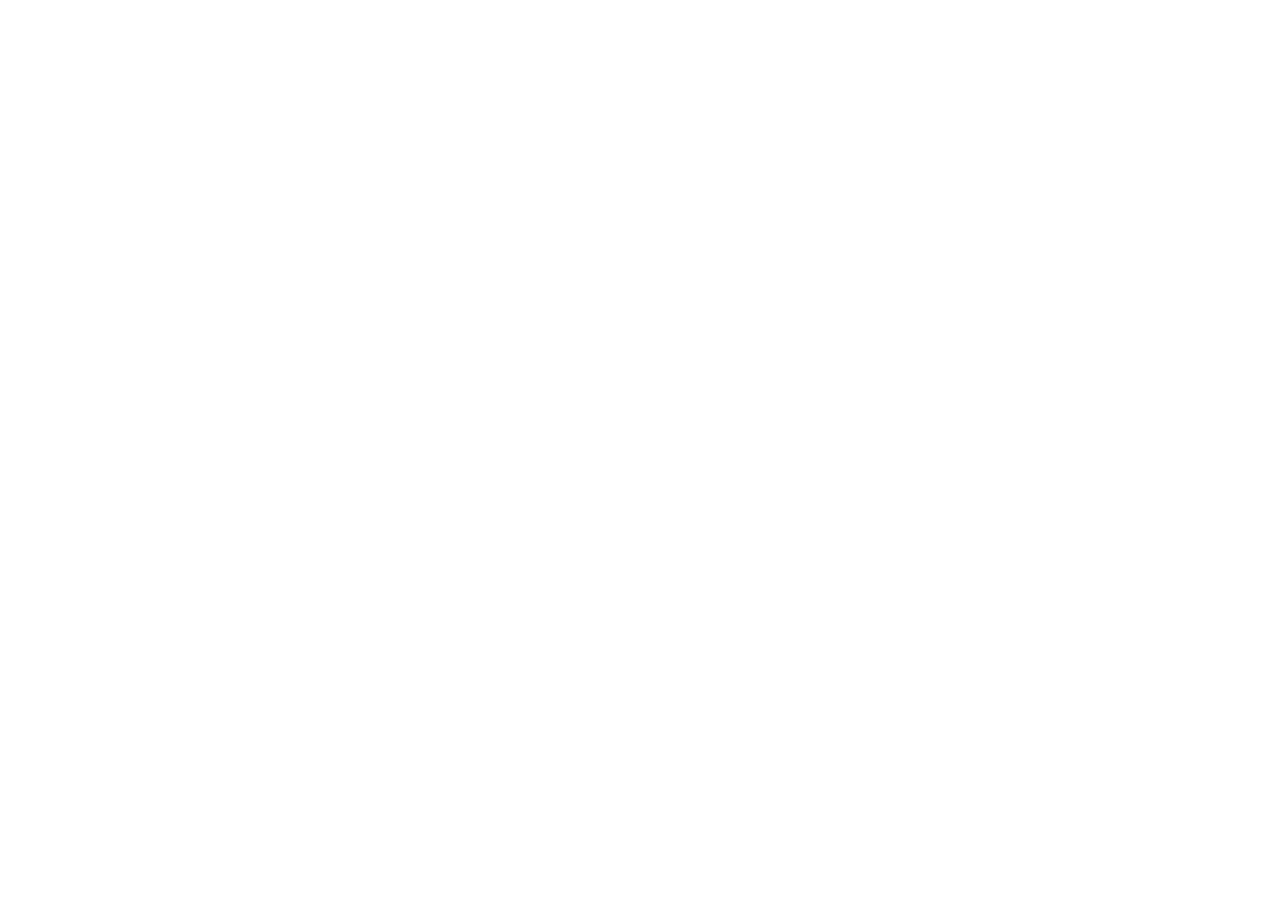
==== Proyecto/PetZone/Index.html @ 5914499e "mejoras en el index y en registro de usuiarios y agregamos nuevo proyecto llamado PetZone" ====
<!DOCTYPE html>
<html lang="es">
<head>
    <meta charset="UTF-8">
    <meta name="viewport" content="width=device-width, initial-scale=1.0">
    <title>Document</title>
</head>
<body>
    
    
</body>
</html>
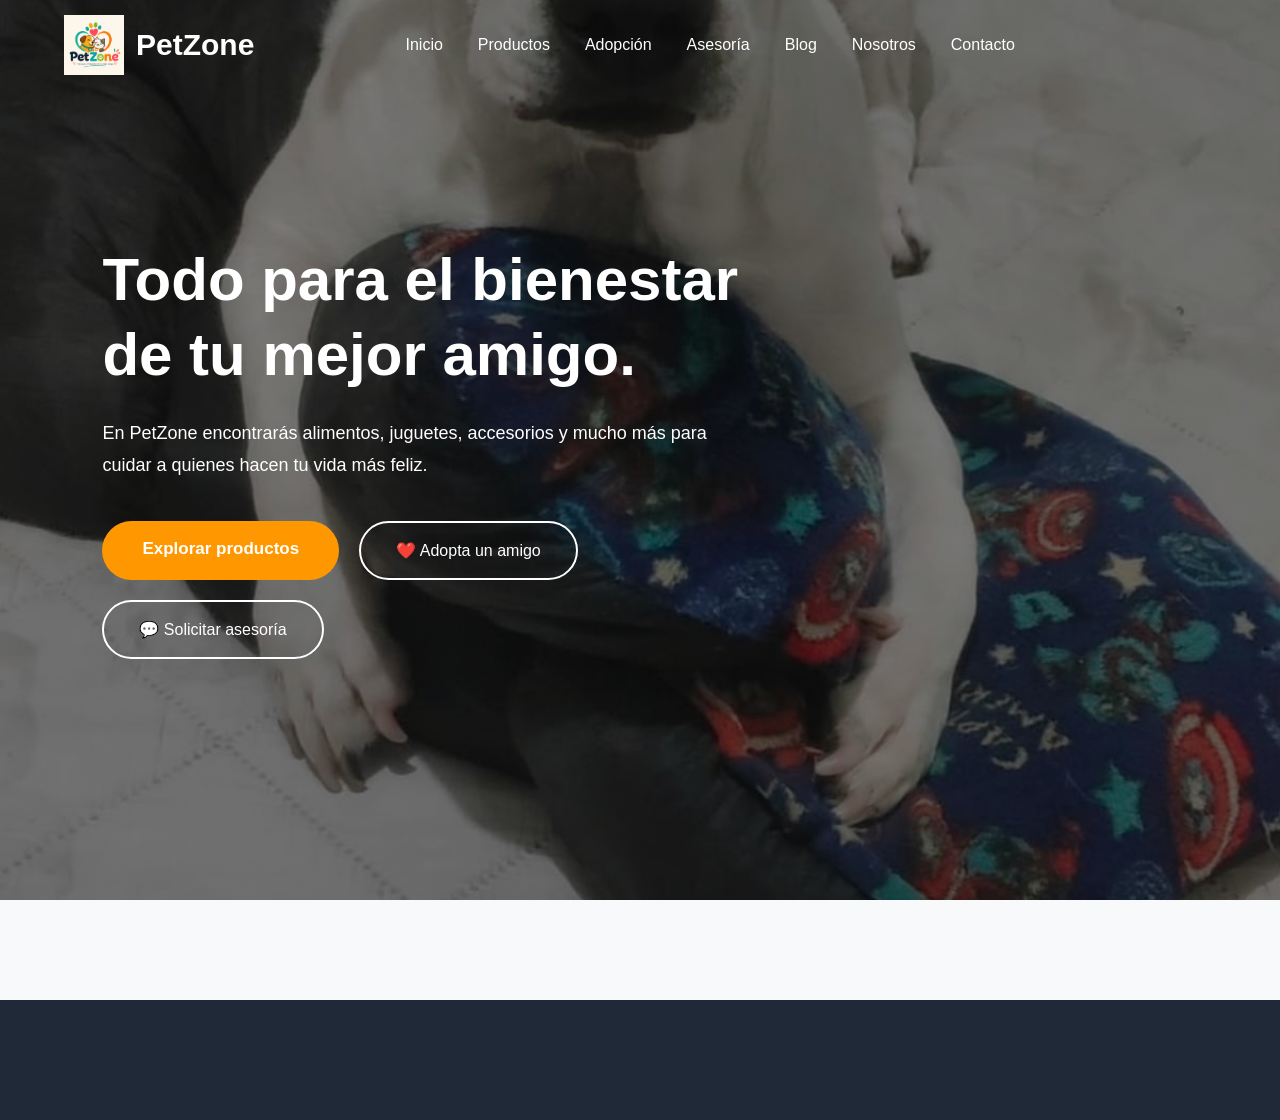
==== commit 3cb45fa2: "creacion del index,Css y javaScript de petZone" ====
--- a/Proyecto/PetZone/Index.html
+++ b/Proyecto/PetZone/Index.html
@@ -1,12 +1,124 @@
 <!DOCTYPE html>
 <html lang="es">
+
 <head>
+
     <meta charset="UTF-8">
     <meta name="viewport" content="width=device-width, initial-scale=1.0">
-    <title>Document</title>
+
+    <title>PetZone | Inicio</title>
+
+    <link rel="stylesheet" href="CSS/StyleIndex.css">
+
 </head>
+
 <body>
-    
-    
+
+    <header>
+
+        <nav class="navbar">
+
+            <div class="logo">
+
+                <img src="Img/Logo_PetZone.png" alt="Logo PetZone">
+
+                <h1>PetZone</h1>
+
+            </div>
+
+            <ul class="menu">
+
+                <li><a href="#">Inicio</a></li>
+                <li><a href="#">Productos</a></li>
+                <li><a href="#">Adopción</a></li>
+                <li><a href="#">Asesoría</a></li>
+                <li><a href="#">Blog</a></li>
+                <li><a href="#">Nosotros</a></li>
+                <li><a href="#">Contacto</a></li>
+
+            </ul>
+
+            <div class="iconos">
+
+                <a href="#"><i class="fa-solid fa-magnifying-glass"></i></a>
+                <a href="#"><i class="fa-solid fa-cart-shopping"></i></a>
+                <a href="#"><i class="fa-solid fa-user"></i></a>
+
+            </div>
+
+        </nav>
+
+    </header>
+
+    <main>
+
+        <section class="hero">
+
+            <div class="contenidoHero">
+
+                <h2>Todo para el bienestar de tu mejor amigo.</h2>
+
+                <p>
+                    En PetZone encontrarás alimentos, juguetes, accesorios y mucho más
+                    para cuidar a quienes hacen tu vida más feliz.
+                </p>
+
+                <div class="botonesHero">
+
+                    <a href="#" class="btnPrincipal">
+                        Explorar productos
+                    </a>
+
+                    <a href="#" class="btnSecundario">
+                        ❤️ Adopta un amigo
+                    </a>
+
+                    <a href="#" class="btnSecundario">
+                        💬 Solicitar asesoría
+                    </a>
+
+                </div>
+
+            </div>
+
+        </section>
+
+        <section class="categorias">
+
+        </section>
+
+        <section class="productosDestacados">
+
+        </section>
+
+        <section class="adopcion">
+
+        </section>
+
+        <section class="asesoria">
+
+        </section>
+
+        <section class="blog">
+
+        </section>
+
+        <section class="beneficios">
+
+        </section>
+
+        <section class="opiniones">
+
+        </section>
+
+    </main>
+
+    <footer>
+
+    </footer>
+
+    <script src="JS/ScriptIndex.js"></script>
+
 </body>
+
 </html>
--- a/Proyecto/PetZone/CSS/StyleIndex.css
+++ b/Proyecto/PetZone/CSS/StyleIndex.css
@@ -0,0 +1,206 @@
+*{
+    margin: 0;
+    padding: 0;
+    box-sizing: border-box;
+    font-family: "Poppins", sans-serif;
+}
+
+html{
+    scroll-behavior: smooth;
+}
+
+body{
+    background: #f8f9fa;
+}
+
+header{
+    width: 100%;
+    position: fixed;
+    top: 0;
+    left: 0;
+    z-index: 1000;
+    transition: .4s;
+    
+}
+
+.navbar{
+    width: 90%;
+    height: 90px;
+    margin: auto;
+    display: flex;
+    justify-content: space-between;
+    align-items: center;
+}
+
+.logo{
+    display: flex;
+    align-items: center;
+    gap: 12px;
+}
+
+.logo img{
+    width: 60px;
+}
+
+.logo h1{
+    color: white;
+    font-size: 30px;
+    font-weight: 700;
+}
+
+.menu{
+    display: flex;
+    list-style: none;
+    gap: 35px;
+}
+
+.menu a{
+    text-decoration: none;
+    color: white;
+    font-size: 16px;
+    font-weight: 500;
+    transition: .3s;
+}
+
+.menu a:hover{
+    color: #ff9800;
+}
+
+.iconos{
+    display: flex;
+    gap: 25px;
+}
+
+.iconos a{
+    color: white;
+    font-size: 22px;
+    transition: .3s;
+}
+
+.iconos a:hover{
+    color: #ff9800;
+}
+
+.hero{
+    width: 100%;
+    height: 100vh;
+    background-image: linear-gradient(rgba(0,0,0,.45),rgba(0,0,0,.45)), url("../Img/Cristal.jpeg") ;
+    background-position: center;
+    display: flex;
+    align-items: center;
+    background-size:cover;
+    background-repeat:no-repeat;
+}
+
+.contenidoHero{
+    width: 90%;
+    max-width: 650px;
+    margin-left: 8%;
+}
+
+.contenidoHero h2{
+    color: white;
+    font-size: 60px;
+    line-height: 75px;
+    margin-bottom: 25px;
+}
+
+.contenidoHero p{
+    color: white;
+    font-size: 18px;
+    line-height: 32px;
+    margin-bottom: 40px;
+}
+
+.botonesHero{
+    display: flex;
+    gap: 20px;
+    flex-wrap: wrap;
+}
+
+.btnPrincipal{
+    text-decoration: none;
+    padding: 18px 40px;
+    background: #ff9800;
+    color: white;
+    border-radius: 40px;
+    font-size: 17px;
+    font-weight: 600;
+    transition: .3s;
+}
+
+.btnPrincipal:hover{
+    background: #e68900;
+    transform: translateY(-3px);
+}
+
+.btnSecundario{
+    text-decoration: none;
+    padding: 18px 35px;
+    border: 2px solid white;
+    color: white;
+    border-radius: 40px;
+    font-size: 16px;
+    transition: .3s;
+}
+
+.btnSecundario:hover{
+    background: white;
+    color: #222;
+}
+
+.categorias,
+.productosDestacados,
+.adopcion,
+.asesoria,
+.blog,
+.beneficios,
+.opiniones{
+    width: 90%;
+    margin: 100px auto;
+}
+
+footer{
+    width: 100%;
+    padding: 60px;
+    background: #1f2937;
+}
+
+@media(max-width:1000px){
+
+    .menu{
+        display:none;
+    }
+
+    .contenidoHero h2{
+        font-size:45px;
+        line-height:60px;
+    }
+
+}
+
+@media(max-width:768px){
+
+    .logo h1{
+        font-size:24px;
+    }
+
+    .contenidoHero{
+        margin:0 auto;
+        text-align:center;
+    }
+
+    .contenidoHero h2{
+        font-size:36px;
+        line-height:48px;
+    }
+
+    .contenidoHero p{
+        font-size:16px;
+    }
+
+    .botonesHero{
+        justify-content:center;
+    }
+
+}
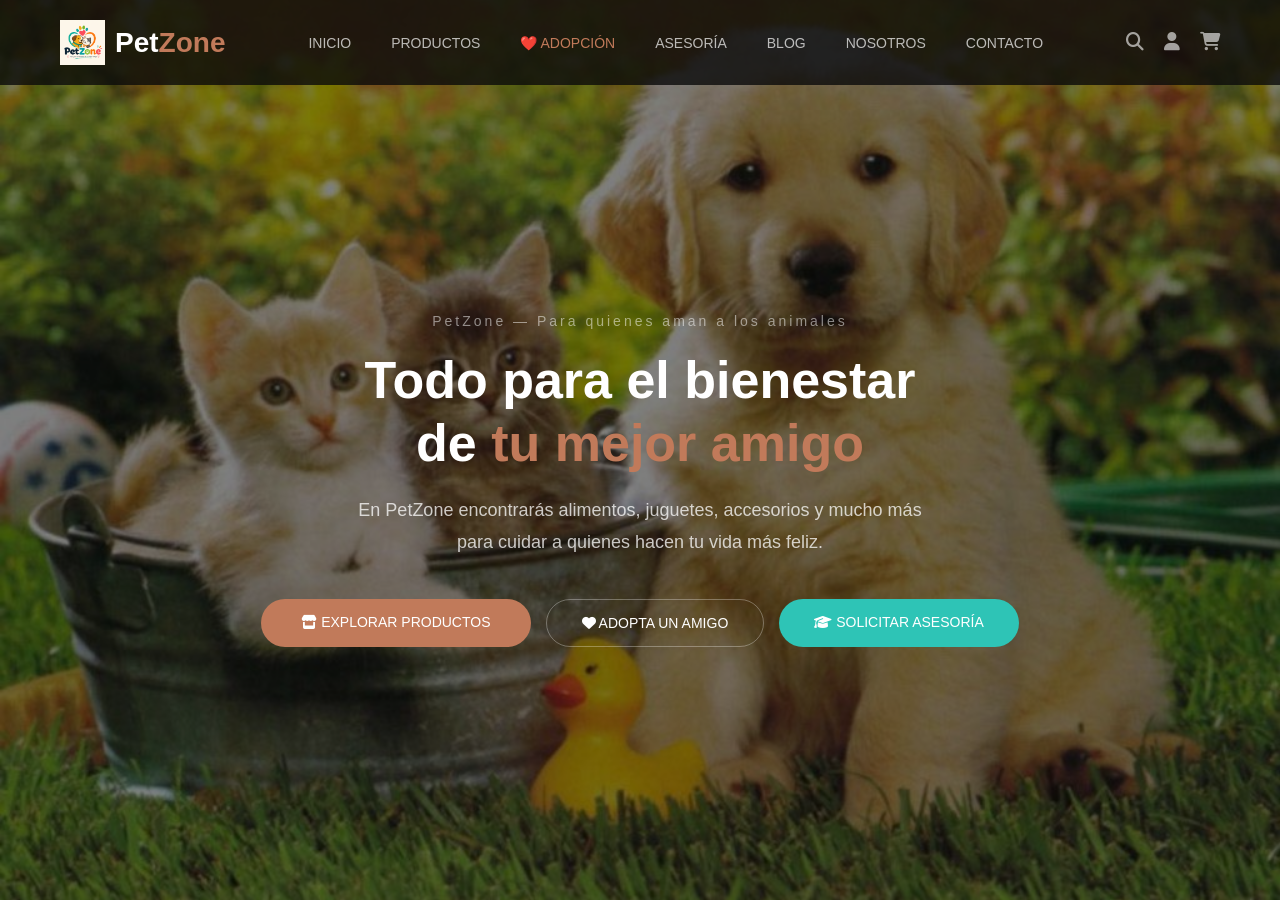
==== commit 6039b621: "Rediseño total del codigo Css y ajustes en el codigo de Js" ====
--- a/Proyecto/PetZone/Index.html
+++ b/Proyecto/PetZone/Index.html
@@ -9,6 +9,7 @@
     <title>PetZone | Inicio</title>
 
     <link rel="stylesheet" href="CSS/StyleIndex.css">
+    <link rel="stylesheet" href="https://cdnjs.cloudflare.com/ajax/libs/font-awesome/6.4.0/css/all.min.css">
 
 </head>
 
@@ -22,15 +23,15 @@
 
                 <img src="Img/Logo_PetZone.png" alt="Logo PetZone">
 
-                <h1>PetZone</h1>
+                <h1>Pet<span>Zone</span></h1>
 
             </div>
 
             <ul class="menu">
 
-                <li><a href="#">Inicio</a></li>
+                <li><a href="#" class="active">Inicio</a></li>
                 <li><a href="#">Productos</a></li>
-                <li><a href="#">Adopción</a></li>
+                <li><a href="#" class="nav-adopt">❤️ Adopción</a></li>
                 <li><a href="#">Asesoría</a></li>
                 <li><a href="#">Blog</a></li>
                 <li><a href="#">Nosotros</a></li>
@@ -40,9 +41,9 @@
 
             <div class="iconos">
 
-                <a href="#"><i class="fa-solid fa-magnifying-glass"></i></a>
-                <a href="#"><i class="fa-solid fa-cart-shopping"></i></a>
-                <a href="#"><i class="fa-solid fa-user"></i></a>
+                <a href="#"><i class="fas fa-search"></i></a>
+                <a href="#"><i class="fas fa-user"></i></a>
+                <a href="#"><i class="fas fa-shopping-cart"></i></a>
 
             </div>
 
@@ -56,25 +57,30 @@
 
             <div class="contenidoHero">
 
-                <h2>Todo para el bienestar de tu mejor amigo.</h2>
+                <div class="frase">PetZone — Para quienes aman a los animales</div>
+
+                <h2>
+                    Todo para el bienestar<br>
+                    de <span class="highlight">tu mejor amigo</span>
+                </h2>
 
                 <p>
-                    En PetZone encontrarás alimentos, juguetes, accesorios y mucho más
+                    En PetZone encontrarás alimentos, juguetes, accesorios y mucho más<br>
                     para cuidar a quienes hacen tu vida más feliz.
                 </p>
 
                 <div class="botonesHero">
 
                     <a href="#" class="btnPrincipal">
-                        Explorar productos
+                        <i class="fas fa-store"></i> Explorar productos
                     </a>
 
                     <a href="#" class="btnSecundario">
-                        ❤️ Adopta un amigo
+                        <i class="fas fa-heart"></i> Adopta un amigo
                     </a>
 
-                    <a href="#" class="btnSecundario">
-                        💬 Solicitar asesoría
+                    <a href="#" class="btnTerciario">
+                        <i class="fas fa-graduation-cap"></i> Solicitar asesoría
                     </a>
 
                 </div>
--- a/Proyecto/PetZone/CSS/StyleIndex.css
+++ b/Proyecto/PetZone/CSS/StyleIndex.css
@@ -1,206 +1,229 @@
-*{
+* {
     margin: 0;
     padding: 0;
     box-sizing: border-box;
-    font-family: "Poppins", sans-serif;
-}
-
-html{
-    scroll-behavior: smooth;
-}
-
-body{
-    background: #f8f9fa;
-}
-
-header{
+}
+
+body {
+    font-family: 'Poppins', sans-serif;
+    background: #0A0A0A;
+    color: #FFFFFF;
+}
+
+header {
     width: 100%;
     position: fixed;
     top: 0;
     left: 0;
     z-index: 1000;
-    transition: .4s;
-    
-}
-
-.navbar{
-    width: 90%;
-    height: 90px;
-    margin: auto;
+    padding: 20px 60px;
+    background: rgba(10, 10, 10, 0.8);
+}
+
+.navbar {
+    max-width: 1400px;
+    margin: 0 auto;
     display: flex;
     justify-content: space-between;
     align-items: center;
 }
 
-.logo{
+.logo {
     display: flex;
     align-items: center;
-    gap: 12px;
-}
-
-.logo img{
-    width: 60px;
-}
-
-.logo h1{
-    color: white;
-    font-size: 30px;
-    font-weight: 700;
-}
-
-.menu{
+    gap: 10px;
+}
+
+.logo img {
+    width: 45px;
+}
+
+.logo h1 {
+    font-size: 28px;
+    color: #FFFFFF;
+}
+
+.logo h1 span {
+    color: #C17A5A;
+}
+
+.menu {
     display: flex;
     list-style: none;
     gap: 35px;
 }
 
-.menu a{
-    text-decoration: none;
-    color: white;
-    font-size: 16px;
-    font-weight: 500;
-    transition: .3s;
-}
-
-.menu a:hover{
-    color: #ff9800;
-}
-
-.iconos{
-    display: flex;
-    gap: 25px;
-}
-
-.iconos a{
-    color: white;
-    font-size: 22px;
-    transition: .3s;
-}
-
-.iconos a:hover{
-    color: #ff9800;
-}
-
-.hero{
+.menu a {
+    text-decoration: none;
+    color: rgba(255, 255, 255, 0.7);
+    font-size: 14px;
+    text-transform: uppercase;
+    transition: 0.3s;
+}
+
+.menu a:hover {
+    color: #C17A5A;
+}
+
+.menu .nav-adopt {
+    color: #C17A5A;
+}
+
+.iconos {
+    display: flex;
+    gap: 20px;
+}
+
+.iconos a {
+    color: rgba(255, 255, 255, 0.6);
+    font-size: 18px;
+    transition: 0.3s;
+}
+
+.iconos a:hover {
+    color: #FFFFFF;
+}
+
+.hero {
     width: 100%;
     height: 100vh;
-    background-image: linear-gradient(rgba(0,0,0,.45),rgba(0,0,0,.45)), url("../Img/Cristal.jpeg") ;
+    background-image: url("../Img/pets_Fondo.jpg");
     background-position: center;
+    background-size: cover;
+    background-repeat: no-repeat;
     display: flex;
     align-items: center;
-    background-size:cover;
-    background-repeat:no-repeat;
-}
-
-.contenidoHero{
-    width: 90%;
+    justify-content: center;
+    position: relative;
+    padding: 120px 40px 60px;
+}
+
+.hero::before {
+    content: '';
+    position: absolute;
+    inset: 0;
+    background: rgba(0, 0, 0, 0.5);
+    z-index: 0;
+}
+
+.contenidoHero {
+    position: relative;
+    z-index: 1;
+    max-width: 800px;
+    text-align: center;
+}
+
+.contenidoHero .frase {
+    font-size: 14px;
+    color: rgba(255, 255, 255, 0.5);
+    letter-spacing: 3px;
+    margin-bottom: 20px;
+}
+
+.contenidoHero h2 {
+    font-size: 52px;
+    font-weight: 700;
+    line-height: 1.2;
+    margin-bottom: 20px;
+}
+
+.contenidoHero h2 .highlight {
+    color: #C17A5A;
+}
+
+.contenidoHero p {
+    font-size: 18px;
+    color: rgba(255, 255, 255, 0.75);
+    line-height: 1.8;
     max-width: 650px;
-    margin-left: 8%;
-}
-
-.contenidoHero h2{
-    color: white;
-    font-size: 60px;
-    line-height: 75px;
-    margin-bottom: 25px;
-}
-
-.contenidoHero p{
-    color: white;
-    font-size: 18px;
-    line-height: 32px;
-    margin-bottom: 40px;
-}
-
-.botonesHero{
-    display: flex;
-    gap: 20px;
+    margin: 0 auto 40px;
+}
+
+.botonesHero {
+    display: flex;
+    gap: 15px;
+    justify-content: center;
     flex-wrap: wrap;
 }
 
-.btnPrincipal{
-    text-decoration: none;
-    padding: 18px 40px;
-    background: #ff9800;
-    color: white;
-    border-radius: 40px;
-    font-size: 17px;
-    font-weight: 600;
-    transition: .3s;
-}
-
-.btnPrincipal:hover{
-    background: #e68900;
+.btnPrincipal {
+    text-decoration: none;
+    padding: 15px 40px;
+    background: #C17A5A;
+    color: #FFFFFF;
+    border-radius: 50px;
+    font-size: 14px;
+    font-weight: 500;
+    text-transform: uppercase;
+    transition: 0.3s;
+}
+
+.btnPrincipal:hover {
+    background: #A86545;
     transform: translateY(-3px);
 }
 
-.btnSecundario{
-    text-decoration: none;
-    padding: 18px 35px;
-    border: 2px solid white;
-    color: white;
-    border-radius: 40px;
-    font-size: 16px;
-    transition: .3s;
-}
-
-.btnSecundario:hover{
-    background: white;
-    color: #222;
-}
-
-.categorias,
-.productosDestacados,
-.adopcion,
-.asesoria,
-.blog,
-.beneficios,
-.opiniones{
-    width: 90%;
-    margin: 100px auto;
-}
-
-footer{
-    width: 100%;
-    padding: 60px;
-    background: #1f2937;
-}
-
-@media(max-width:1000px){
-
-    .menu{
-        display:none;
-    }
-
-    .contenidoHero h2{
-        font-size:45px;
-        line-height:60px;
-    }
-
-}
-
-@media(max-width:768px){
-
-    .logo h1{
-        font-size:24px;
-    }
-
-    .contenidoHero{
-        margin:0 auto;
-        text-align:center;
-    }
-
-    .contenidoHero h2{
-        font-size:36px;
-        line-height:48px;
-    }
-
-    .contenidoHero p{
-        font-size:16px;
-    }
-
-    .botonesHero{
-        justify-content:center;
-    }
-
+.btnSecundario {
+    text-decoration: none;
+    padding: 15px 35px;
+    background: transparent;
+    color: #FFFFFF;
+    border: 1.5px solid rgba(255, 255, 255, 0.3);
+    border-radius: 50px;
+    font-size: 14px;
+    text-transform: uppercase;
+    transition: 0.3s;
+}
+
+.btnSecundario:hover {
+    border-color: #C17A5A;
+    color: #C17A5A;
+    transform: translateY(-3px);
+}
+
+.btnTerciario {
+    text-decoration: none;
+    padding: 15px 35px;
+    background: #2EC4B6;
+    color: #FFFFFF;
+    border-radius: 50px;
+    font-size: 14px;
+    text-transform: uppercase;
+    transition: 0.3s;
+}
+
+.btnTerciario:hover {
+    background: #25A89B;
+    transform: translateY(-3px);
+}
+
+@media (max-width: 768px) {
+    header {
+        padding: 15px 20px;
+    }
+
+    .menu {
+        display: none;
+    }
+
+    .contenidoHero h2 {
+        font-size: 30px;
+    }
+
+    .contenidoHero p {
+        font-size: 16px;
+    }
+
+    .botonesHero {
+        flex-direction: column;
+        align-items: center;
+    }
+
+    .btnPrincipal,
+    .btnSecundario,
+    .btnTerciario {
+        width: 100%;
+        text-align: center;
+        justify-content: center;
+    }
 }
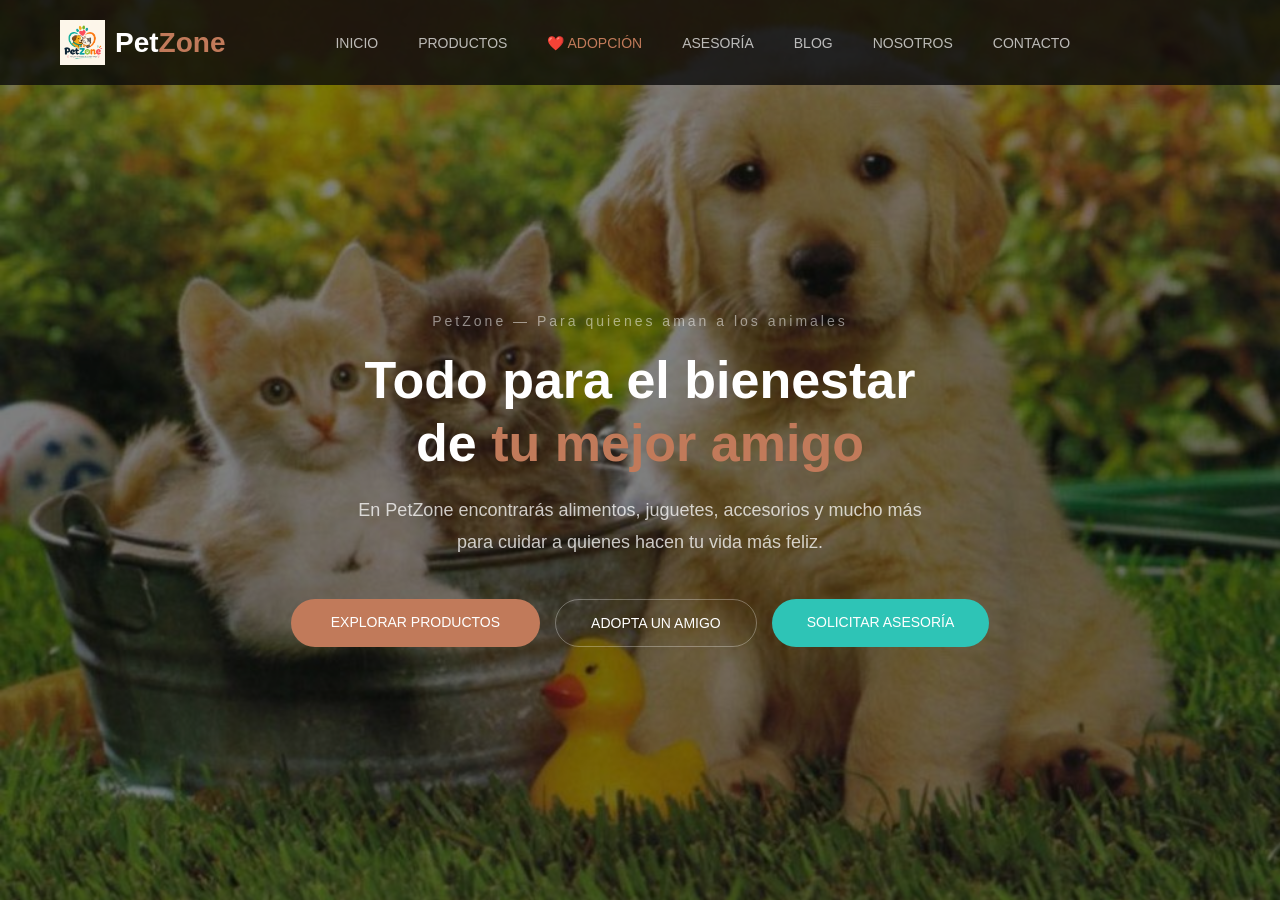
==== commit 4ca21057: "Creacion de modulo Registro y su diseño en css y js" ====
--- a/Proyecto/PetZone/Index.html
+++ b/Proyecto/PetZone/Index.html
@@ -9,8 +9,6 @@
     <title>PetZone | Inicio</title>
 
     <link rel="stylesheet" href="CSS/StyleIndex.css">
-    <link rel="stylesheet" href="https://cdnjs.cloudflare.com/ajax/libs/font-awesome/6.4.0/css/all.min.css">
-
 </head>
 
 <body>
